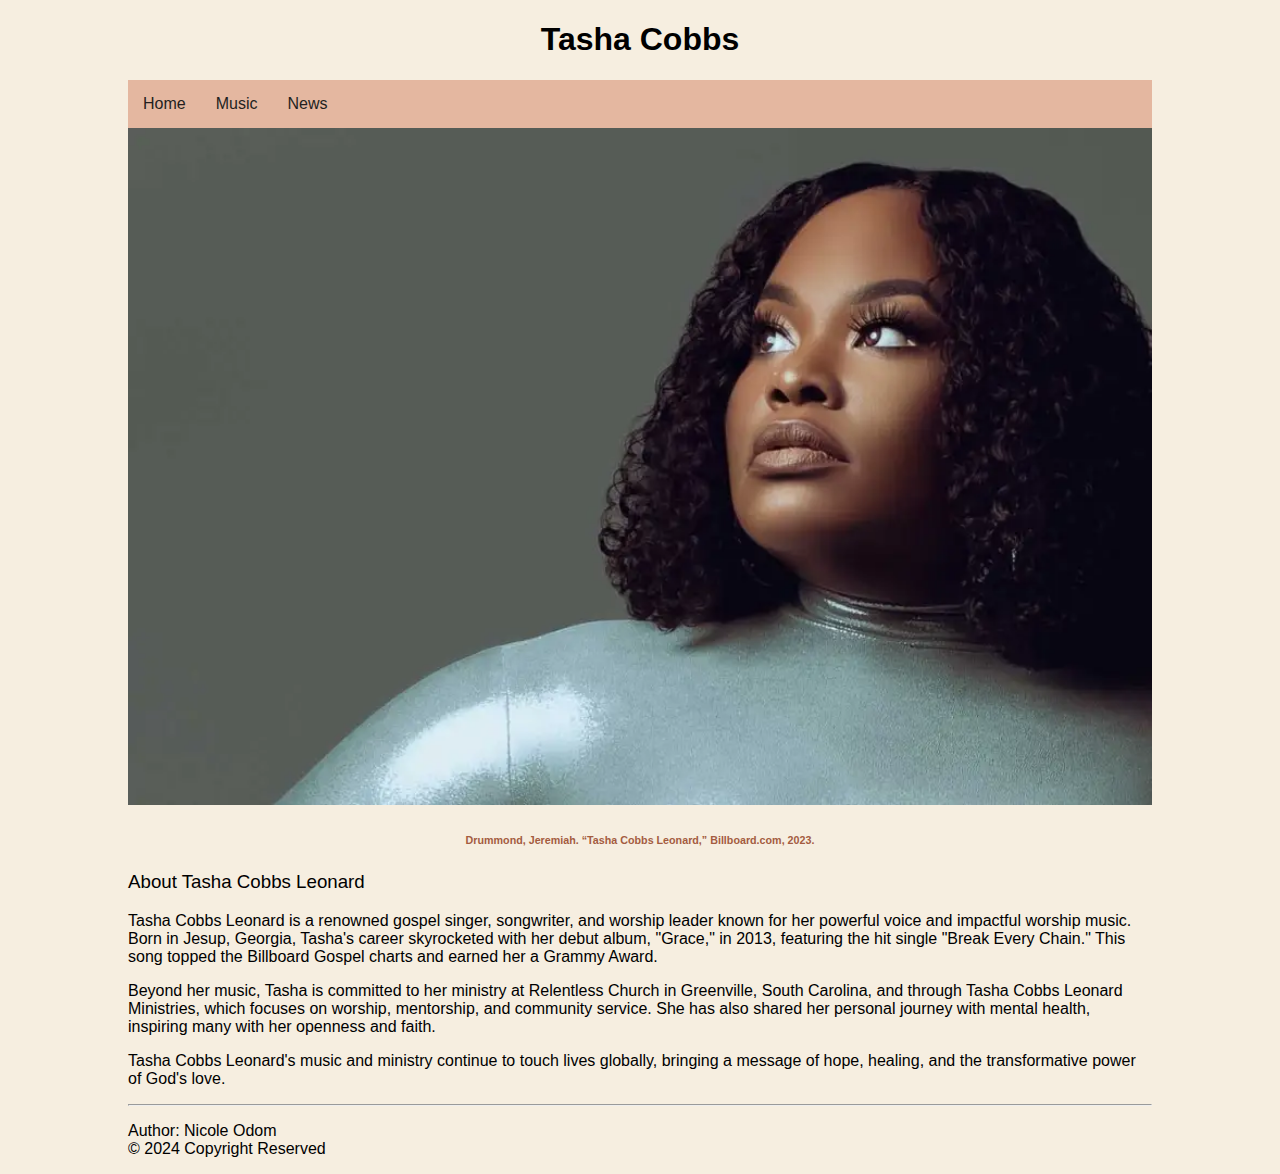
==== project3/index.html @ 4b3d74d9 "Add files via upload" ====
<!DOCTYPE html>
<html lang="en">
<head>
    <meta charset="UTF-8">
    <meta name="viewport" content="width=device-width, initial-scale=1.0">
    <link rel="stylesheet" href="css/style.css">
    <title>Home</title>
</head>
<body>
    <nav class="topnav">
       <h1>Tasha Cobbs</h1> 
       <ul>
            <li><a class="active" href="/html/index.html">Home</a></li>
            <li><a href="/html/music.html">Music</a></li>
            <li><a href="/html/news.html">News</a></li>
        </ul>
    </nav>

    <section class="home-about">
        <img id="home-img" src="../imgs/Tasha-Cobbs-Leonard-cr-Jeremiah-Drummond-press-2023-billboard-pro-1260.webp" alt="Tasha Cobbs Leonard">
        <h6 id="citation"> Drummond, Jeremiah. “Tasha Cobbs Leonard,” Billboard.com, 2023.</h6>
        <h3>About Tasha Cobbs Leonard</h3>
        <p>Tasha Cobbs Leonard is a renowned gospel singer, songwriter, and worship leader known for her powerful voice and impactful worship music. Born in Jesup, Georgia, Tasha's career skyrocketed with her debut album, "Grace," in 2013, featuring the hit single "Break Every Chain." This song topped the Billboard Gospel charts and earned her a Grammy Award.</p>
        <p>Beyond her music, Tasha is committed to her ministry at Relentless Church in Greenville, South Carolina, and through Tasha Cobbs Leonard Ministries, which focuses on worship, mentorship, and community service. She has also shared her personal journey with mental health, inspiring many with her openness and faith.</p>
        <p>Tasha Cobbs Leonard's music and ministry continue to touch lives globally, bringing a message of hope, healing, and the transformative power of God's love.</p>
    </section>
</body>
<footer>
    <hr>
    <p>Author: Nicole Odom <br>
    &copy; 2024 Copyright Reserved</p>
</footer>
</html>
---- project3/css/style.css ----
body{
  margin-left: 10%;
  margin-right: 10%;
  font-family: Arial, sans-serif;
  font-optical-sizing: auto;
  font-weight: 300;
  font-style: normal;
  background-color: #F6EEE0;
}
main{
  margin: 20px;
}

/* Text Details*/
h1{
    text-align: center;
    font-family: Verdana, sans-serif
    font-weight: 900;
    font-style: normal;
}
h2{
  text-align: left;
  font-family: Verdana, sans-serif
  font-optical-sizing: auto;
  font-weight: 400;
  font-style: normal;
}
h3{
  font-family: Verdana, Geneva, Tahoma, sans-serif
  font-optical-sizing: auto;
  font-weight: 400;
  font-style: normal;
}
h6{
  position: center;
  text-align: center;
  color: #A45C40;
}

/* Navigation */
.topnav ul{
    list-style-type: none;
    background-color: #E4B7A0;
    padding: 0px;
    margin: 0px;
    overflow: hidden;
    vertical-align: center;
    /* come back to figure out how to align the nav links */
}
.topnav li{
  float: left;

}  
.topnav a{
  text-decoration: none;
  color: #231f20;
  padding: 15px;
  display: block;
  text-align: center;
  font-weight: 400;
}
.topnav a:hover{
  background-color: #C38370;
  color: #F6EEE0;
}

#home-img{
  position: center;
  width: 100%;
}
.music-imgs{
  display: block;
  padding-top: 3%;
  margin-left: auto;
  margin-right: auto;
  width: 50%;
}
.news-imgs{
  position: center;
  width: 100%;
}
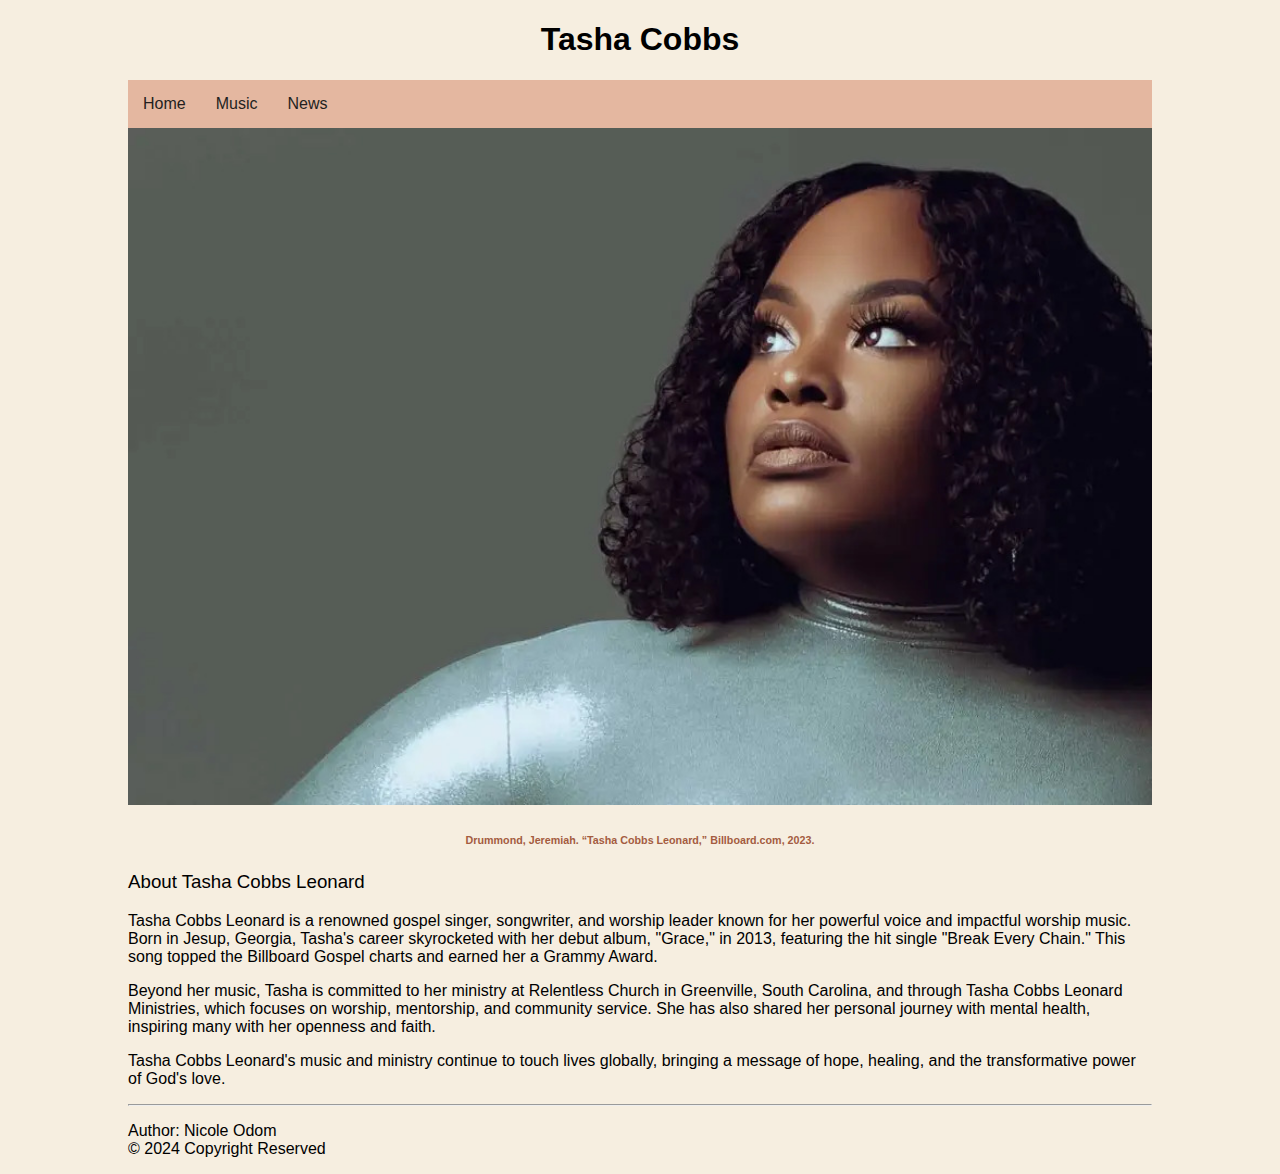
==== commit 5b9057aa: "Add files via upload" ====
--- a/project3/index.html
+++ b/project3/index.html
@@ -10,14 +10,14 @@
     <nav class="topnav">
        <h1>Tasha Cobbs</h1> 
        <ul>
-            <li><a class="active" href="/html/index.html">Home</a></li>
-            <li><a href="/html/music.html">Music</a></li>
-            <li><a href="/html/news.html">News</a></li>
+            <li><a href="index.html">Home</a></li>
+            <li><a href="music.html">Music</a></li>
+            <li><a href="news.html">News</a></li>
         </ul>
     </nav>
 
     <section class="home-about">
-        <img id="home-img" src="../imgs/Tasha-Cobbs-Leonard-cr-Jeremiah-Drummond-press-2023-billboard-pro-1260.webp" alt="Tasha Cobbs Leonard">
+        <img id="home-img" src="imgs/tasha-index1.jpg" alt="Tasha Cobbs Leonard">
         <h6 id="citation"> Drummond, Jeremiah. “Tasha Cobbs Leonard,” Billboard.com, 2023.</h6>
         <h3>About Tasha Cobbs Leonard</h3>
         <p>Tasha Cobbs Leonard is a renowned gospel singer, songwriter, and worship leader known for her powerful voice and impactful worship music. Born in Jesup, Georgia, Tasha's career skyrocketed with her debut album, "Grace," in 2013, featuring the hit single "Break Every Chain." This song topped the Billboard Gospel charts and earned her a Grammy Award.</p>
--- a/project3/css/style.css
+++ b/project3/css/style.css
@@ -17,19 +17,19 @@
 /* Text Details*/
 h1{
     text-align: center;
-    font-family: Verdana, sans-serif
+    font-family: Verdana, sans-serif;
     font-weight: 900;
     font-style: normal;
 }
 h2{
   text-align: left;
-  font-family: Verdana, sans-serif
+  font-family: Verdana, sans-serif;
   font-optical-sizing: auto;
   font-weight: 400;
   font-style: normal;
 }
 h3{
-  font-family: Verdana, Geneva, Tahoma, sans-serif
+  font-family: Verdana, Geneva, Tahoma, sans-serif;
   font-optical-sizing: auto;
   font-weight: 400;
   font-style: normal;
